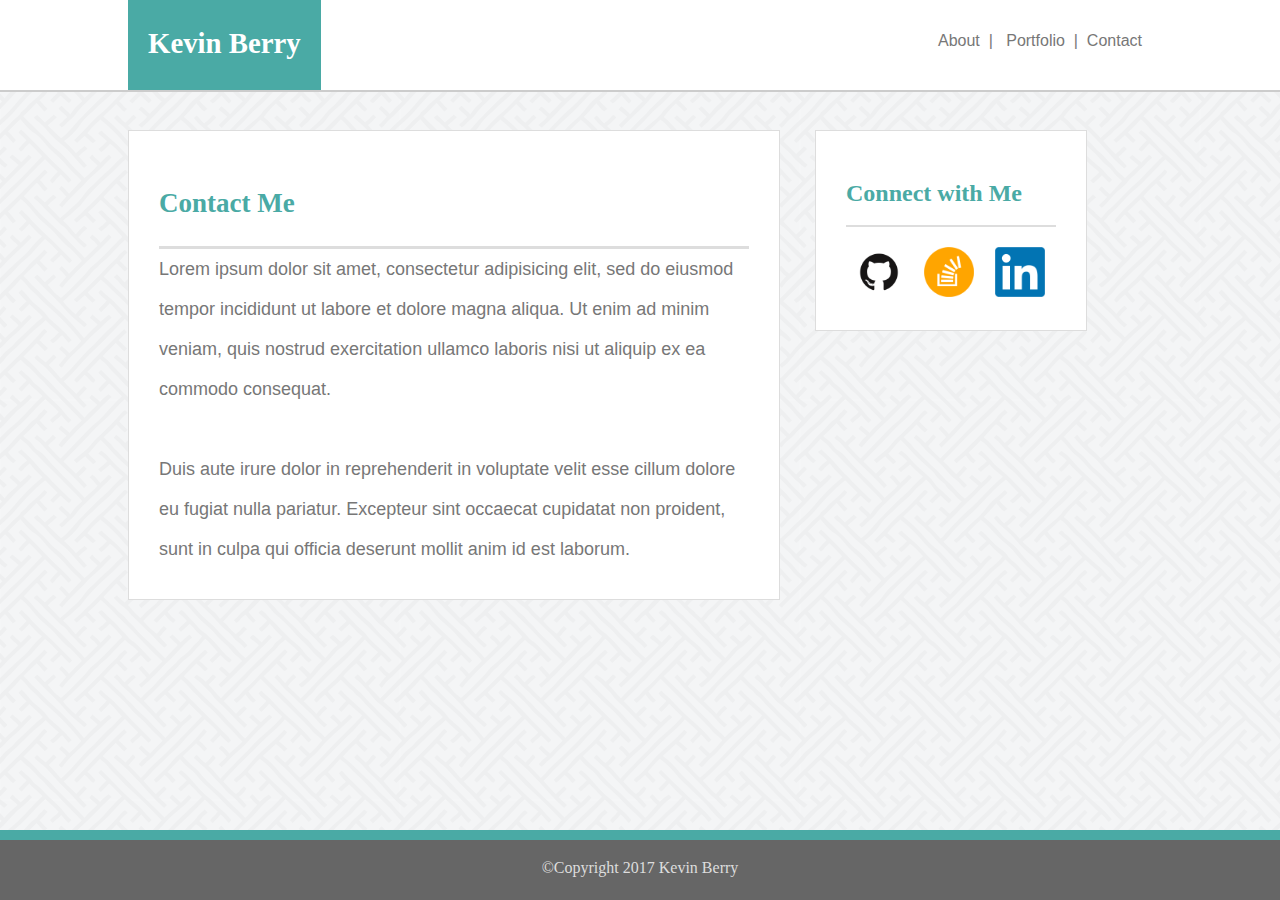
==== contact.html @ bb7d31d9 "some slight edits" ====
<!DOCTYPE html>
<html>
<head>
	<title>Contact Info</title>
	<link rel="stylesheet" type="text/css" href="assets/css/reset.css">

 	<link rel="stylesheet" type="text/css" href="assets/css/style.css">
	<meta charset="utf-8">

</head>
<body>

<!-- Header -->
	<div class="titleBar">

	<!-- div for name -->
		<section class="name">
		
			<h1> Kevin Berry </h1>
		
		</section>

	<!-- div to hold links --> 
		<div class="linkBar">

		<!-- div for link -->
			<div class="link">
				<!-- About -->
				<a href="index.html"> About </a> &nbsp;| &nbsp; <a href="portfolio.html"> Portfolio&nbsp; </a>| <a href="contact.html"> &nbsp;Contact </a>

			</div>

			
		</div>

	</div>
<!-- Main Content -->
	<div class="mainContent">
	<!-- div for Page unique content -->
		<section class="contentBox">

			<!-- title -->
			<h2>Contact Me</h2>	

			<!-- line break -->
			<div class="lbOne"></div>

			<!-- Forms for contact info --> 
			<p> Lorem ipsum dolor sit amet, consectetur adipisicing elit, sed do eiusmod tempor incididunt ut labore et dolore magna aliqua. Ut enim ad minim veniam, quis nostrud exercitation ullamco laboris nisi ut aliquip ex ea commodo consequat. 
			
			<br>
			<br>
			
			Duis aute irure dolor in reprehenderit in voluptate velit esse cillum dolore eu fugiat nulla pariatur. Excepteur sint occaecat cupidatat non proident, sunt in culpa qui officia deserunt mollit anim id est laborum.</p>

		</section>


	<!-- Div for social media -->
		<div class="socialMedia">

		<!-- title -->
			<h2>Connect with Me</h2>

		<!-- line break -->
			<div class="lbTwo"></div>

		<!-- Github, linkedin, stackoverflow, facebook -->

			<a href="https://github.com/KBerry4492" target="_blank"> <img class="Connect" src="assets/images/GitHub-Mark.png" alt="github"></a>

		<!-- https://github.com/KBerry4492 -->

			<a href="https://stackoverflow.com/users/8308772/k-berry" target="_blank"> <img class="Connect" src="assets/images/stackoverflow_logo_2.png" alt="stackoverflow"></a>

		<!-- https://stackoverflow.com/users/8308772/k-berry -->

			<a href="https://www.linkedin.com/in/kevinmichaelberry/" target="_blank"> <img class="Connect" src="assets/images/LinkedIn-Logo.png" alt="linkedin"></a>

		<!-- https://www.linkedin.com/in/kevinmichaelberry/ -->

			<!--<a href="https://www.facebook.com/kevin.berry.7967"> <img class="Connect" src="assets/images/facebook_logo_2.png"> </a> -->

		<!-- https://www.facebook.com/kevin.berry.7967 -->
		
		</div>

	</div>

	
<!-- Footer -->
	<footer class="copyright">

	<!-- copyright -->
	&copy;Copyright 2017 Kevin Berry

	</footer>
</body>
</html>
---- assets/css/style.css ----
body{
	background-image: url("../images/sayagata-400px.png");
	margin: 0px;
}

h1{
	
	display: block;
    font-size: 1.8em;
    margin-top: 0.67em;
    margin-bottom: 0.67em;
    margin-left: 0;
    margin-right: 0;
    font-weight: bold;
	font-family: 'Georgia', Times, Times New Roman, serif;


}

h2{
	display: block;
    font-size: 1.5em;
    margin-top: 0.83em;
    margin-bottom: 0.83em;
    margin-left: 0;
    margin-right: 0;
    font-weight: bold;
	font-family: 'Georgia', Times, Times New Roman, serif;
	color: #4aaaa5;

}


a{
	color: #777;
	text-decoration: none;
}

.titleBar{
	position: fixed;
	top: 0px;
	width: 100%;
	height: 90px;
	background-color: #fff;
	border-bottom: solid #ccc 2px; 
}

.name{
	font-family: 'Georgia', Times, Times New Roman, serif;
	position: fixed;
	background-color: #4aaaa5;
	color: #fff;
	margin: 0px 10%;
	padding: 10px 20px;
	height: 70px;
	float: left;
}

.linkBar{
	position: fixed;
	right: 10%;
	height: 89px;
	background-color: #fff;

}

.link{
	font-family: 'Arial', 'Helvetica Neue', Helvetica, sans-serif;
	color: #777;
	float: left;
	margin: 33px 10px;
}

.mainContent{
	z-index: -1;
	position: relative;
	top: 120px;
	font-family: 'Arial', 'Helvetica Neue', Helvetica, sans-serif;
	overflow: auto;
	clear: both;
	width: 960px;
	margin: 10px 40px 90px 10%;

}

.lbOne{
	width: 650;
	height: 3px;
	background-color: #ddd;

}

.contentBox{
	float: left;
	border: solid #ddd 1px;
/*	margin-bottom: 95px;
*/	padding: 30px;
	background-color:#fff; 
	width: 590px;
	line-height: 40px;
	font-size: 18px;
	color: #777;
}

#Ppic{

	float: left;
	margin: 20px;
}

.bLink{
	height: 200px;
	width: 300px;
	padding-top: 40px;
}

.socialMedia{

	position: relative;
	left: 35px;
	top:  0px;
	overflow: auto;
	border: solid 1px #ddd;
	padding: 30px;	
	background-color:#fff; 
	width: 210px;
}

.lbTwo{
	width: 270;
	height: 2px;
	background-color: #ddd;

}

.Connect{
	height: 50px; 
	width: 50px;
	margin: 20px 8px 0px 8px;
}


.copyright{
	position: fixed;
	bottom: 0px;
	width: 100%;
	background-color: #666;
	text-align: center;
	padding-top: 20px;
	height: 40px;
	clear: both;
	border-top: solid #4aaaa5 10px; 
	color: #ddd;

}
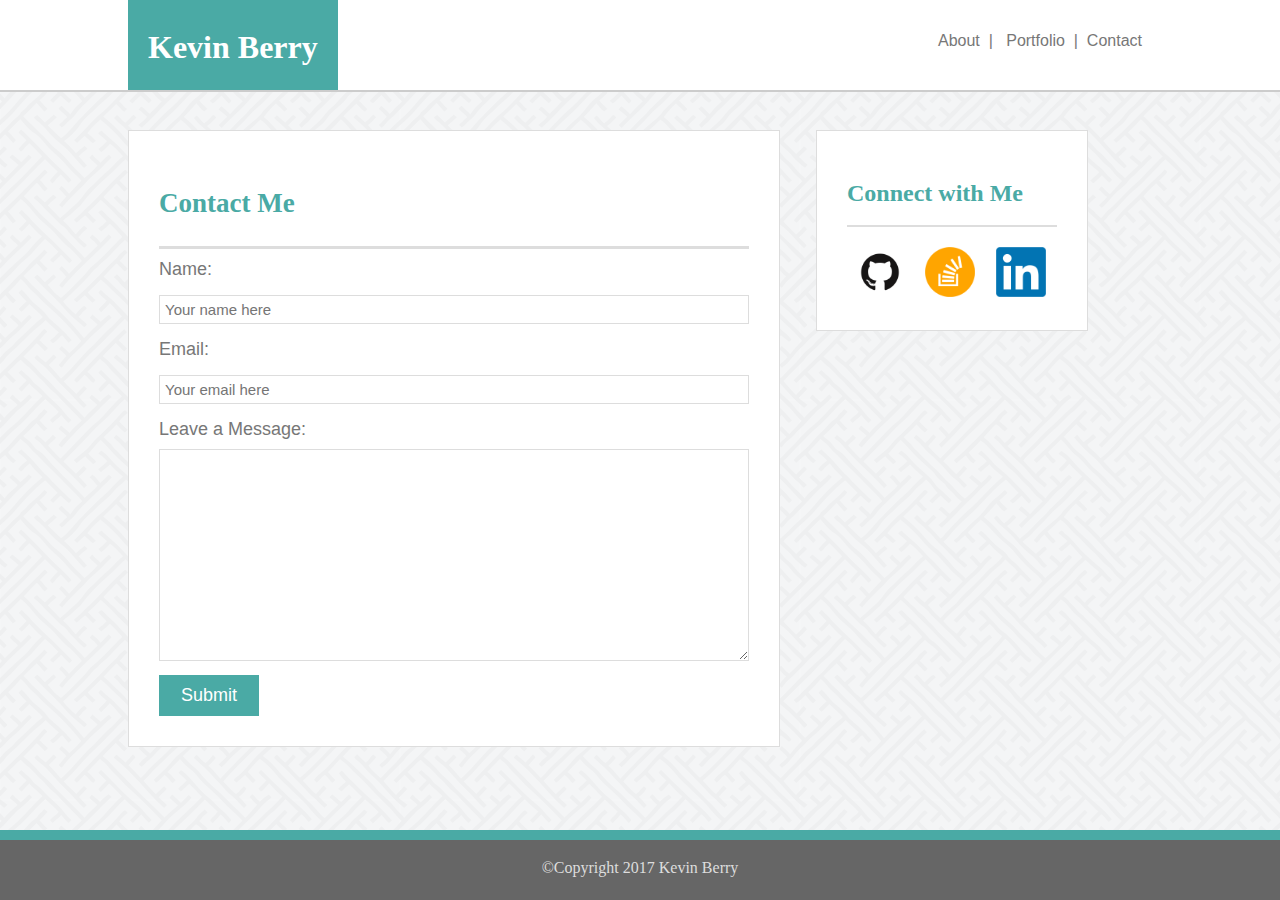
==== commit 64864ab8: "Site Beta" ====
--- a/contact.html
+++ b/contact.html
@@ -46,12 +46,29 @@
 			<div class="lbOne"></div>
 
 			<!-- Forms for contact info --> 
-			<p> Lorem ipsum dolor sit amet, consectetur adipisicing elit, sed do eiusmod tempor incididunt ut labore et dolore magna aliqua. Ut enim ad minim veniam, quis nostrud exercitation ullamco laboris nisi ut aliquip ex ea commodo consequat. 
-			
+			<form class=””>
+
+			Name:
 			<br>
+			<input type=”text” name=”name” placeholder='Your name here' id="name" />
 			<br>
-			
-			Duis aute irure dolor in reprehenderit in voluptate velit esse cillum dolore eu fugiat nulla pariatur. Excepteur sint occaecat cupidatat non proident, sunt in culpa qui officia deserunt mollit anim id est laborum.</p>
+
+			<label for=”email”> Email: </label>
+			<br>
+
+			<input type=”email” placeholder='Your email here' id="email" />
+
+			<br>
+			<label for=”comment”> Leave a Message: </label>
+			<br>
+
+			<textarea rows=”10” cols=”40” placeholder="Leave us a comment" id="comment"> </textarea>
+			<br>
+				
+			<input type=”submit” value="Submit" id="submit" />
+
+			</form>
+
 
 		</section>
 
--- a/assets/css/style.css
+++ b/assets/css/style.css
@@ -6,7 +6,7 @@
 h1{
 	
 	display: block;
-    font-size: 1.8em;
+    font-size: 2em;
     margin-top: 0.67em;
     margin-bottom: 0.67em;
     margin-left: 0;
@@ -38,6 +38,7 @@
 
 .titleBar{
 	position: fixed;
+	z-index: 2;
 	top: 0px;
 	width: 100%;
 	height: 90px;
@@ -72,7 +73,6 @@
 }
 
 .mainContent{
-	z-index: -1;
 	position: relative;
 	top: 120px;
 	font-family: 'Arial', 'Helvetica Neue', Helvetica, sans-serif;
@@ -93,8 +93,7 @@
 .contentBox{
 	float: left;
 	border: solid #ddd 1px;
-/*	margin-bottom: 95px;
-*/	padding: 30px;
+	padding: 30px;
 	background-color:#fff; 
 	width: 590px;
 	line-height: 40px;
@@ -108,18 +107,72 @@
 	margin: 20px;
 }
 
+#name{
+	width: 98%;	
+	border: solid 1px #ddd;
+ 	font-size: 15px;
+	padding: 5px;
+}
+
+#email{
+	width: 98%;
+	border: solid 1px #ddd;
+ 	font-size: 15px;
+	padding: 5px;	
+}
+
+#comment{
+	
+	width: 98%;
+	height: 200px;
+	border: solid 1px #ddd;
+ 	font-size: 15px;
+	padding: 5px;
+
+}
+
+#submit{
+	width: 80px;
+	padding: 10px;
+	text-align: center;
+	font-size: 18px;
+	border: 0px;
+	background-color: #4aaaa5;
+	color: #fff;
+
+}
+
+
 .bLink{
-	height: 200px;
-	width: 300px;
-	padding-top: 40px;
-}
+	position: relative;
+	display: inline-block;
+	height: 180px;
+	width: 250px; 
+	margin: 20px;
+}
+
+.linkLabel{
+	
+	position: absolute;
+	width: 100%;
+	bottom: 20px;
+
+	font-family: 'Georgia', Times, Times New Roman, serif;
+	text-align: center;
+	font-size: 24px;
+	color: #fff;
+	background-color: #4aaaa5;
+
+}
+
+.blBG{
+	height: 100%;
+	width: 100%; 
+}
+
 
 .socialMedia{
-
-	position: relative;
-	left: 35px;
-	top:  0px;
-	overflow: auto;
+	float: right;
 	border: solid 1px #ddd;
 	padding: 30px;	
 	background-color:#fff; 
